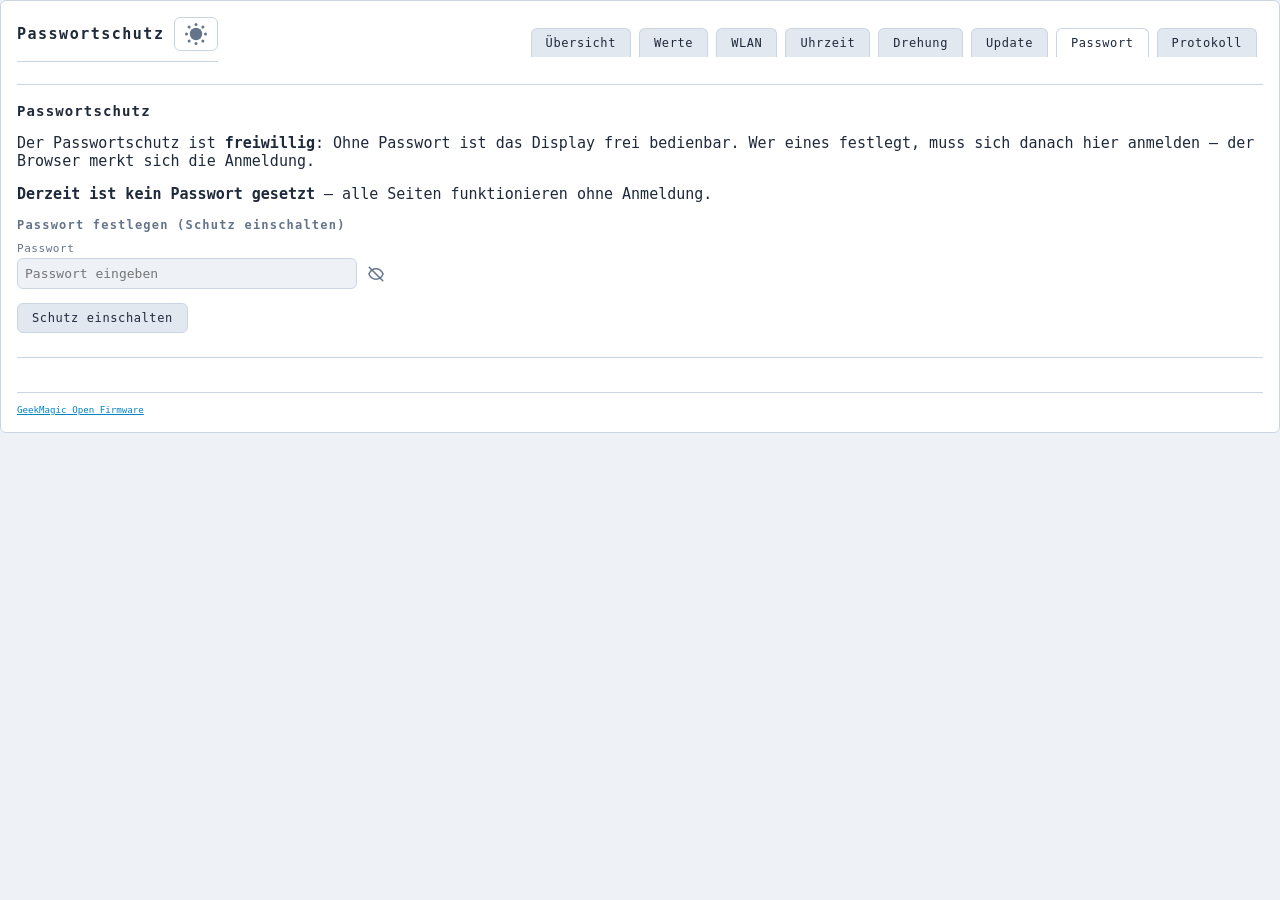
==== firmware/data/web/anmeldung.html @ 41e18357 "Erste Veröffentlichung: SmallTV Homelab-Display (v0.2.7) Eigene Firmware für die GeekMagic SmallTV-U" ====
<!doctype html>
<!-- SPDX-License-Identifier: GPL-3.0-or-later -->
<html lang="de">
  <head>
    <meta charset="UTF-8" />
    <meta name="viewport" content="width=device-width, initial-scale=1" />
    <title>Passwortschutz</title>
    <link rel="stylesheet" href="./css/style.css" />
    <script src="./js/alpinejs.min.js" defer></script>
    <script src="./js/utils.js"></script>
    <script src="./js/themeSwitcher.js"></script>
    <script src="./js/anmeldungHandler.js"></script>
    <script src="./js/main.js"></script>
  </head>
  <body>
    <main class="container">
      <header id="header-placeholder"></header>

      <section x-data="anmeldungHandler()" x-init="init()">
        <h2>Passwortschutz</h2>

        <p>
          Der Passwortschutz ist <strong>freiwillig</strong>: Ohne Passwort ist das
          Display frei bedienbar. Wer eines festlegt, muss sich danach hier anmelden
          — der Browser merkt sich die Anmeldung.
        </p>

        <!-- Zustand: Schutz AUS -->
        <template x-if="geprueft && !schutzAktiv">
          <div>
            <p>
              <strong>Derzeit ist kein Passwort gesetzt</strong> — alle Seiten
              funktionieren ohne Anmeldung.
            </p>

            <h3>Passwort festlegen (Schutz einschalten)</h3>
            <label for="neues-passwort">Passwort</label>
            <div class="password-row">
              <input
                id="neues-passwort"
                x-model="neuesPasswort"
                name="neues-passwort"
                :type="zeigeNeues ? 'text' : 'password'"
                autocomplete="new-password"
                placeholder="Passwort eingeben"
                @keydown.enter="passwortSetzen()"
              />
              <button
                type="button"
                @click="zeigeNeues = !zeigeNeues"
                aria-label="Passwort anzeigen oder verbergen"
                class="eye-btn"
              >
                <svg x-show="!zeigeNeues" width="18" height="18" viewBox="0 0 24 24" fill="none" stroke="currentColor" stroke-width="2" stroke-linecap="round" stroke-linejoin="round" aria-hidden="true">
                  <path d="M2.5 12c1.8-4 5.5-7 9.5-7 4 0 7.7 3 9.5 7-1.8 4-5.5 7-9.5 7-4 0-7.7-3-9.5-7z" />
                  <path d="M3 3l18 18" />
                </svg>
                <svg x-show="zeigeNeues" width="18" height="18" viewBox="0 0 24 24" fill="none" stroke="currentColor" stroke-width="2" stroke-linecap="round" stroke-linejoin="round" aria-hidden="true">
                  <path d="M1 12s4-8 11-8 11 8 11 8-4 8-11 8S1 12 1 12z"></path>
                  <circle cx="12" cy="12" r="3"></circle>
                </svg>
              </button>
            </div>
            <div class="action-row">
              <button type="button" @click="passwortSetzen()" :disabled="laeuft">
                Schutz einschalten
              </button>
            </div>
            <p x-text="aenderMeldung"></p>
          </div>
        </template>

        <!-- Zustand: Schutz AN -->
        <template x-if="geprueft && schutzAktiv">
          <div>
            <h3>Anmelden</h3>
            <label for="passwort">Passwort</label>
            <div class="password-row">
              <input
                id="passwort"
                x-model="passwort"
                name="passwort"
                :type="zeigePasswort ? 'text' : 'password'"
                autocomplete="current-password"
                placeholder="Passwort eingeben"
                @keydown.enter="anmelden()"
              />
              <button
                type="button"
                @click="zeigePasswort = !zeigePasswort"
                aria-label="Passwort anzeigen oder verbergen"
                class="eye-btn"
              >
                <svg x-show="!zeigePasswort" width="18" height="18" viewBox="0 0 24 24" fill="none" stroke="currentColor" stroke-width="2" stroke-linecap="round" stroke-linejoin="round" aria-hidden="true">
                  <path d="M2.5 12c1.8-4 5.5-7 9.5-7 4 0 7.7 3 9.5 7-1.8 4-5.5 7-9.5 7-4 0-7.7-3-9.5-7z" />
                  <path d="M3 3l18 18" />
                </svg>
                <svg x-show="zeigePasswort" width="18" height="18" viewBox="0 0 24 24" fill="none" stroke="currentColor" stroke-width="2" stroke-linecap="round" stroke-linejoin="round" aria-hidden="true">
                  <path d="M1 12s4-8 11-8 11 8 11 8-4 8-11 8S1 12 1 12z"></path>
                  <circle cx="12" cy="12" r="3"></circle>
                </svg>
              </button>
            </div>
            <div class="action-row">
              <button type="button" @click="anmelden()" :disabled="laeuft">
                Anmelden
              </button>
              <button type="button" @click="abmelden()" :disabled="laeuft">
                Abmelden
              </button>
            </div>
            <p x-text="meldung"></p>

            <template x-if="angemeldet">
              <div>
                <h3>Passwort ändern</h3>
                <label for="neues-passwort2">Neues Passwort</label>
                <div class="password-row">
                  <input
                    id="neues-passwort2"
                    x-model="neuesPasswort"
                    name="neues-passwort2"
                    :type="zeigeNeues ? 'text' : 'password'"
                    autocomplete="new-password"
                    placeholder="Neues Passwort eingeben"
                  />
                  <button
                    type="button"
                    @click="zeigeNeues = !zeigeNeues"
                    aria-label="Neues Passwort anzeigen oder verbergen"
                    class="eye-btn"
                  >
                    <svg x-show="!zeigeNeues" width="18" height="18" viewBox="0 0 24 24" fill="none" stroke="currentColor" stroke-width="2" stroke-linecap="round" stroke-linejoin="round" aria-hidden="true">
                      <path d="M2.5 12c1.8-4 5.5-7 9.5-7 4 0 7.7 3 9.5 7-1.8 4-5.5 7-9.5 7-4 0-7.7-3-9.5-7z" />
                      <path d="M3 3l18 18" />
                    </svg>
                    <svg x-show="zeigeNeues" width="18" height="18" viewBox="0 0 24 24" fill="none" stroke="currentColor" stroke-width="2" stroke-linecap="round" stroke-linejoin="round" aria-hidden="true">
                      <path d="M1 12s4-8 11-8 11 8 11 8-4 8-11 8S1 12 1 12z"></path>
                      <circle cx="12" cy="12" r="3"></circle>
                    </svg>
                  </button>
                </div>
                <div class="action-row">
                  <button type="button" @click="passwortSetzen()" :disabled="laeuft">
                    Passwort ändern
                  </button>
                  <button type="button" class="danger" @click="schutzAufheben()" :disabled="laeuft">
                    Schutz aufheben
                  </button>
                </div>
                <p x-text="aenderMeldung"></p>
              </div>
            </template>

            <p>
              <small>
                Passwort vergessen? Der Rettungszugang des Geräts kann es
                zurücksetzen — siehe Anleitung.
              </small>
            </p>
          </div>
        </template>
      </section>

      <footer id="footer-placeholder"></footer>
    </main>
  </body>
</html>
---- firmware/data/web/css/style.css ----
/* SPDX-License-Identifier: GPL-3.0-or-later
 * Oberflaeche in der Handschrift des Fan-Controllers (Projekt A):
 * dunkel, Monospace, schmale Rahmen, Farbvariablen fuer Hell/Dunkel.
 * Ersetzt die frueher eingebundene CSS-Bibliothek vollstaendig -- deshalb muessen
 * hier auch die Grundelemente (button, input, table ...) mitdefiniert sein. */

:root {
  --bg: #0a0e12;
  --panel: #0f141b;
  --bd: #1f2937;
  --fg: #e2e8f0;
  --mut: #64748b;
  --dim: #475569;
  --ok: #22c55e;
  --warn: #f59e0b;
  --err: #ef4444;
  --acc: #38bdf8;
  --btn: #16202e;
  --danger: #2b1515;
  --bok: #a7f3d0;
  --bwarn: #fde68a;
  --berr: #fecaca;
}

:root[data-theme="light"] {
  --bg: #eef2f6;
  --panel: #ffffff;
  --bd: #cbd5e1;
  --fg: #1e293b;
  --mut: #64748b;
  --dim: #94a3b8;
  --ok: #16a34a;
  --warn: #d97706;
  --err: #dc2626;
  --acc: #0284c7;
  --btn: #e2e8f0;
  --danger: #fee2e2;
  --bok: #15803d;
  --bwarn: #b45309;
  --berr: #b91c1c;
}

html {
  color-scheme: dark light;
}
* {
  box-sizing: border-box;
}

body {
  margin: 0;
  background: var(--bg);
  color: var(--fg);
  font-family: ui-monospace, SFMono-Regular, Menlo, Consolas, monospace;
  font-size: 15px;
}

.container {
  max-width: 1320px;
  margin: 0 auto;
  padding: 16px;
}

/* ---------- Kopf- und Fussbereich ---------- */
header {
  display: flex;
  justify-content: space-between;
  align-items: center;
  gap: 10px;
  flex-wrap: wrap;
  border-bottom: 1px solid var(--bd);
  padding-bottom: 10px;
  margin-bottom: 12px;
}

h1 {
  font-size: 15px;
  margin: 0;
  letter-spacing: 0.1em;
}
h1 small {
  color: var(--dim);
  font-weight: 400;
}
h2 {
  font-size: 14px;
  letter-spacing: 0.08em;
  margin: 18px 0 8px;
}
h3 {
  font-size: 12px;
  letter-spacing: 0.1em;
  color: var(--mut);
  margin: 14px 0 6px;
}

footer {
  margin-top: 24px;
  padding-top: 10px;
  border-top: 1px solid var(--bd);
  color: var(--mut);
  font-size: 11px;
}

/* ---------- Navigation ---------- */
nav {
  display: flex;
  gap: 2px;
  flex-wrap: wrap;
  margin-bottom: 12px;
}

nav a {
  text-decoration: none;
}

nav a .btn,
nav .btn {
  border-radius: 6px 6px 0 0;
  border-bottom: none;
}

nav .btn.act {
  background: var(--panel);
  color: var(--fg);
}

/* ---------- Flaechen ---------- */
main,
section.panel {
  background: var(--panel);
  border: 1px solid var(--bd);
  border-radius: 6px;
  padding: 14px;
}

.card {
  background: var(--bg);
  border: 1px solid var(--bd);
  border-left: 3px solid var(--ok);
  border-radius: 6px;
  padding: 14px;
}
.card.warn {
  border-left-color: var(--warn);
}
.card.alarm {
  border-left-color: var(--err);
}
.card.stale {
  border-left-color: var(--dim);
  opacity: 0.65;
}

.grid {
  display: grid;
  grid-template-columns: repeat(auto-fill, minmax(250px, 1fr));
  gap: 12px;
}

.row {
  display: flex;
  gap: 16px;
  flex-wrap: wrap;
}
.col {
  flex: 1;
  min-width: 260px;
}

.list {
  border: 1px solid var(--bd);
  border-radius: 6px;
  margin-top: 8px;
}
.list > div {
  display: flex;
  justify-content: space-between;
  align-items: center;
  padding: 8px 10px;
  border-bottom: 1px solid var(--bd);
}
.list > div:last-child {
  border-bottom: none;
}

/* ---------- Bedienelemente ---------- */
button,
.btn {
  font: inherit;
  font-size: 12px;
  letter-spacing: 0.05em;
  padding: 7px 14px;
  border: 1px solid var(--bd);
  border-radius: 6px;
  background: var(--btn);
  color: var(--fg);
  cursor: pointer;
  margin: 6px 6px 0 0;
}

button:hover,
.btn:hover {
  border-color: var(--acc);
}

button:disabled,
.btn:disabled {
  opacity: 0.45;
  cursor: not-allowed;
}

.btn.danger,
button.danger {
  background: var(--danger);
  border-color: var(--err);
}

.btn.ghost {
  background: none;
  color: var(--dim);
}

label {
  display: block;
  color: var(--mut);
  font-size: 11px;
  margin: 10px 0 3px;
  letter-spacing: 0.05em;
}

input[type="text"],
input[type="password"],
input[type="number"],
input[type="url"],
input[type="file"],
select,
textarea {
  width: 100%;
  max-width: 340px;
  font: inherit;
  font-size: 13px;
  padding: 7px;
  background: var(--bg);
  border: 1px solid var(--bd);
  border-radius: 6px;
  color: var(--fg);
}

input[type="color"] {
  width: 46px;
  height: 30px;
  padding: 2px;
  background: var(--bg);
  border: 1px solid var(--bd);
  border-radius: 6px;
}

input:focus,
select:focus,
textarea:focus {
  outline: none;
  border-color: var(--acc);
}

input[type="range"] {
  width: 100%;
  max-width: 340px;
  accent-color: var(--acc);
}

progress {
  width: 100%;
  max-width: 340px;
  accent-color: var(--acc);
}

/* ---------- Text und Zustaende ---------- */
.kv {
  display: grid;
  grid-template-columns: max-content 1fr;
  gap: 6px 18px;
  font-size: 13px;
}
.kv b {
  color: var(--mut);
  font-weight: 400;
}

.badge {
  font-size: 10px;
  padding: 1px 7px;
  border-radius: 8px;
  border: 1px solid var(--bd);
}
.b-ok {
  color: var(--bok);
}
.b-warn {
  color: var(--bwarn);
}
.b-err {
  color: var(--berr);
}

.muted {
  color: var(--mut);
}
.small {
  font-size: 11px;
}
.err {
  color: var(--err);
}
.ok {
  color: var(--ok);
}

pre {
  background: var(--bg);
  border: 1px solid var(--bd);
  border-radius: 6px;
  padding: 10px;
  white-space: pre-wrap;
  word-break: break-word;
  max-height: 45vh;
  overflow: auto;
  font-size: 11px;
}

table {
  width: 100%;
  border-collapse: collapse;
  font-size: 13px;
}
th,
td {
  text-align: left;
  padding: 7px 10px;
  border-bottom: 1px solid var(--bd);
}
th {
  color: var(--mut);
  font-weight: 400;
  font-size: 11px;
  letter-spacing: 0.05em;
}

hr {
  border: 0;
  border-top: 1px solid var(--bd);
  margin: 16px 0;
}

a {
  color: var(--acc);
}

/* ---------- Umschalter Hell/Dunkel ---------- */
.theme-switch-btn {
  font: inherit;
  font-size: 13px;
  line-height: 1;
  cursor: pointer;
  background: none;
  border: 1px solid var(--bd);
  border-radius: 6px;
  color: var(--mut);
  padding: 4px 9px;
  margin: 0;
}

/* ---------- Vorschau einer Kachel (240x240 wie das Display) ---------- */
.preview {
  width: 240px;
  height: 240px;
  background: #000;
  border: 1px solid var(--bd);
  border-radius: 6px;
  display: flex;
  flex-direction: column;
  align-items: center;
  justify-content: center;
  gap: 4px;
  overflow: hidden;
}
.preview .pv-label {
  font-size: 13px;
  color: #94a3b8;
  letter-spacing: 0.05em;
}
.preview .pv-value {
  font-weight: 700;
  line-height: 1;
}
/* Wert und Einheit stehen auf derselben UNTERkante -- wie auf dem Geraet
   (layoutWertEinheit in smalltv_util.h). Oben ausgerichtet haenge eine kleine
   Einheit neben einer grossen Zahl in der Luft. */
.preview .pv-zeile {
  display: flex;
  align-items: flex-end;
  gap: 0.25em;
}
.preview .pv-bar {
  width: 75%;
  height: 18px;
  border: 1px solid #8c71a0;
  border-color: #64748b;
  box-sizing: border-box;
}
.preview .pv-bar-fill {
  height: 100%;
  transition: width 0.2s;
}
.preview .pv-unit {
  font-size: 13px;
  color: #64748b;
}

/* ---------- Klassen der uebernommenen Seiten ----------
 * Diese Namen stammen aus der Basis-Firmware und werden von deren Seiten
 * (vor allem wifi.html) verwendet. Sie bleiben erhalten, bekommen hier aber
 * die Farben und Abstaende der neuen Optik. Nicht umbenennen -- die Handler
 * und Vorlagen der Basis sprechen sie an. */
.wifi-back-link {
  margin-left: 1.5em;
}
.wifi-section {
  margin-top: 1.5rem;
}
.wifi-connect {
  margin-top: 1.2rem;
}
.password-row,
.action-row {
  display: flex;
  gap: 0.5rem;
  align-items: center;
  flex-wrap: wrap;
}
.action-row {
  margin-top: 0.5rem;
}
.scan-table-container {
  margin-top: 1em;
  overflow-x: auto;
}
.wifi-table {
  width: 100%;
  border-collapse: collapse;
  font-size: 13px;
}
.wifi-table th,
.wifi-table td {
  padding: 7px 10px;
  vertical-align: middle;
  border-bottom: 1px solid var(--bd);
  text-align: left;
}
.wifi-table th {
  color: var(--mut);
  font-weight: 400;
  font-size: 11px;
  letter-spacing: 0.05em;
}
.ssid-cell {
  max-width: 260px;
  overflow: hidden;
  white-space: nowrap;
  text-overflow: ellipsis;
}
.signal-cell,
.signal-cell .bars {
  color: var(--mut);
}
.signal-cell .bars {
  font-family: inherit;
  margin-left: 0.5rem;
}
.no-networks {
  padding: 0.6rem;
  color: var(--mut);
}
.scan-btn {
  margin-right: 0.6rem;
}
.eye-btn {
  background: none;
  border: none;
  padding: 0.15rem;
  margin: 0;
  cursor: pointer;
  color: var(--mut);
  display: inline-flex;
  align-items: center;
  justify-content: center;
  line-height: 0;
}
.eye-btn:hover {
  color: var(--fg);
}
.eye-btn svg {
  display: block;
  overflow: visible;
  width: 18px;
  height: 18px;
}

/* Uebergangseffekt des Hell/Dunkel-Umschalters aus der Basis */
#theme-waterdrop-overlay {
  position: fixed;
  inset: 0;
  pointer-events: none;
  opacity: 0;
  z-index: 40;
  background: var(--theme-waterdrop-bg, #111);
}
#theme-waterdrop-overlay.active {
  pointer-events: none;
}

/* ---------- Meldung ---------- */
#toast {
  position: fixed;
  bottom: 16px;
  right: 16px;
  background: var(--btn);
  border: 1px solid var(--bd);
  border-radius: 6px;
  padding: 10px 14px;
  display: none;
  font-size: 12px;
  z-index: 50;
}
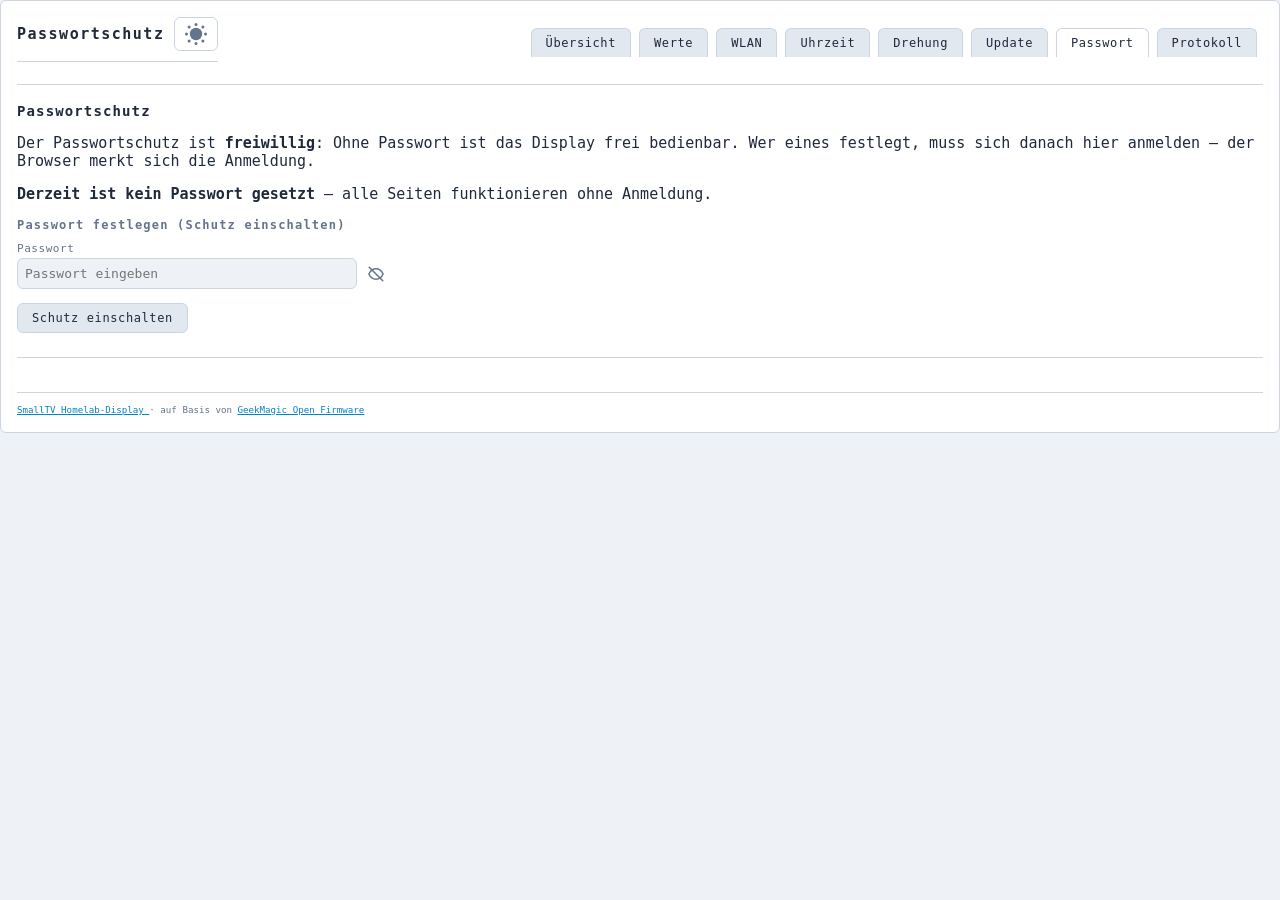
==== commit dbf91889: "Oberflaeche: ein Darstellungsblock, Entwurf per Spread, ein Augen-Symbol (B5, B6) Darstellung und Sc" ====
--- a/firmware/data/web/anmeldung.html
+++ b/firmware/data/web/anmeldung.html
@@ -13,6 +13,22 @@
     <script src="./js/main.js"></script>
   </head>
   <body>
+    <!-- Das Auge-Symbol (Passwort zeigen/verbergen) stand auf dieser Seite mehrfach in
+         voller Laenge. Hier einmal als Vorlage, darunter nur noch Verweise darauf.
+         Bewusst IN der Seite und nicht im nachgeladenen Kopfbereich: <use> loest seine
+         Referenz beim Aufbau auf -- ein Symbol, das erst spaeter eintrifft, bliebe leer. -->
+    <svg style="position: absolute; width: 0; height: 0; overflow: hidden" aria-hidden="true">
+      <symbol id="auge-zu" viewBox="0 0 24 24" fill="none" stroke="currentColor"
+              stroke-width="2" stroke-linecap="round" stroke-linejoin="round">
+        <path d="M2.5 12c1.8-4 5.5-7 9.5-7 4 0 7.7 3 9.5 7-1.8 4-5.5 7-9.5 7-4 0-7.7-3-9.5-7z" />
+        <path d="M3 3l18 18" />
+      </symbol>
+      <symbol id="auge-auf" viewBox="0 0 24 24" fill="none" stroke="currentColor"
+              stroke-width="2" stroke-linecap="round" stroke-linejoin="round">
+        <path d="M1 12s4-8 11-8 11 8 11 8-4 8-11 8S1 12 1 12z" />
+        <circle cx="12" cy="12" r="3" />
+      </symbol>
+    </svg>
     <main class="container">
       <header id="header-placeholder"></header>
 
@@ -51,14 +67,8 @@
                 aria-label="Passwort anzeigen oder verbergen"
                 class="eye-btn"
               >
-                <svg x-show="!zeigeNeues" width="18" height="18" viewBox="0 0 24 24" fill="none" stroke="currentColor" stroke-width="2" stroke-linecap="round" stroke-linejoin="round" aria-hidden="true">
-                  <path d="M2.5 12c1.8-4 5.5-7 9.5-7 4 0 7.7 3 9.5 7-1.8 4-5.5 7-9.5 7-4 0-7.7-3-9.5-7z" />
-                  <path d="M3 3l18 18" />
-                </svg>
-                <svg x-show="zeigeNeues" width="18" height="18" viewBox="0 0 24 24" fill="none" stroke="currentColor" stroke-width="2" stroke-linecap="round" stroke-linejoin="round" aria-hidden="true">
-                  <path d="M1 12s4-8 11-8 11 8 11 8-4 8-11 8S1 12 1 12z"></path>
-                  <circle cx="12" cy="12" r="3"></circle>
-                </svg>
+                <svg x-show="!zeigeNeues" width="18" height="18" aria-hidden="true"><use href="#auge-zu" /></svg>
+                <svg x-show="zeigeNeues" width="18" height="18" aria-hidden="true"><use href="#auge-auf" /></svg>
               </button>
             </div>
             <div class="action-row">
@@ -91,14 +101,8 @@
                 aria-label="Passwort anzeigen oder verbergen"
                 class="eye-btn"
               >
-                <svg x-show="!zeigePasswort" width="18" height="18" viewBox="0 0 24 24" fill="none" stroke="currentColor" stroke-width="2" stroke-linecap="round" stroke-linejoin="round" aria-hidden="true">
-                  <path d="M2.5 12c1.8-4 5.5-7 9.5-7 4 0 7.7 3 9.5 7-1.8 4-5.5 7-9.5 7-4 0-7.7-3-9.5-7z" />
-                  <path d="M3 3l18 18" />
-                </svg>
-                <svg x-show="zeigePasswort" width="18" height="18" viewBox="0 0 24 24" fill="none" stroke="currentColor" stroke-width="2" stroke-linecap="round" stroke-linejoin="round" aria-hidden="true">
-                  <path d="M1 12s4-8 11-8 11 8 11 8-4 8-11 8S1 12 1 12z"></path>
-                  <circle cx="12" cy="12" r="3"></circle>
-                </svg>
+                <svg x-show="!zeigePasswort" width="18" height="18" aria-hidden="true"><use href="#auge-zu" /></svg>
+                <svg x-show="zeigePasswort" width="18" height="18" aria-hidden="true"><use href="#auge-auf" /></svg>
               </button>
             </div>
             <div class="action-row">
--- a/firmware/data/web/css/style.css
+++ b/firmware/data/web/css/style.css
@@ -1,6 +1,5 @@
 /* SPDX-License-Identifier: GPL-3.0-or-later
- * Oberflaeche in der Handschrift des Fan-Controllers (Projekt A):
- * dunkel, Monospace, schmale Rahmen, Farbvariablen fuer Hell/Dunkel.
+ * Dunkel, Monospace, schmale Rahmen, Farbvariablen fuer Hell und Dunkel.
  * Ersetzt die frueher eingebundene CSS-Bibliothek vollstaendig -- deshalb muessen
  * hier auch die Grundelemente (button, input, table ...) mitdefiniert sein. */
 
